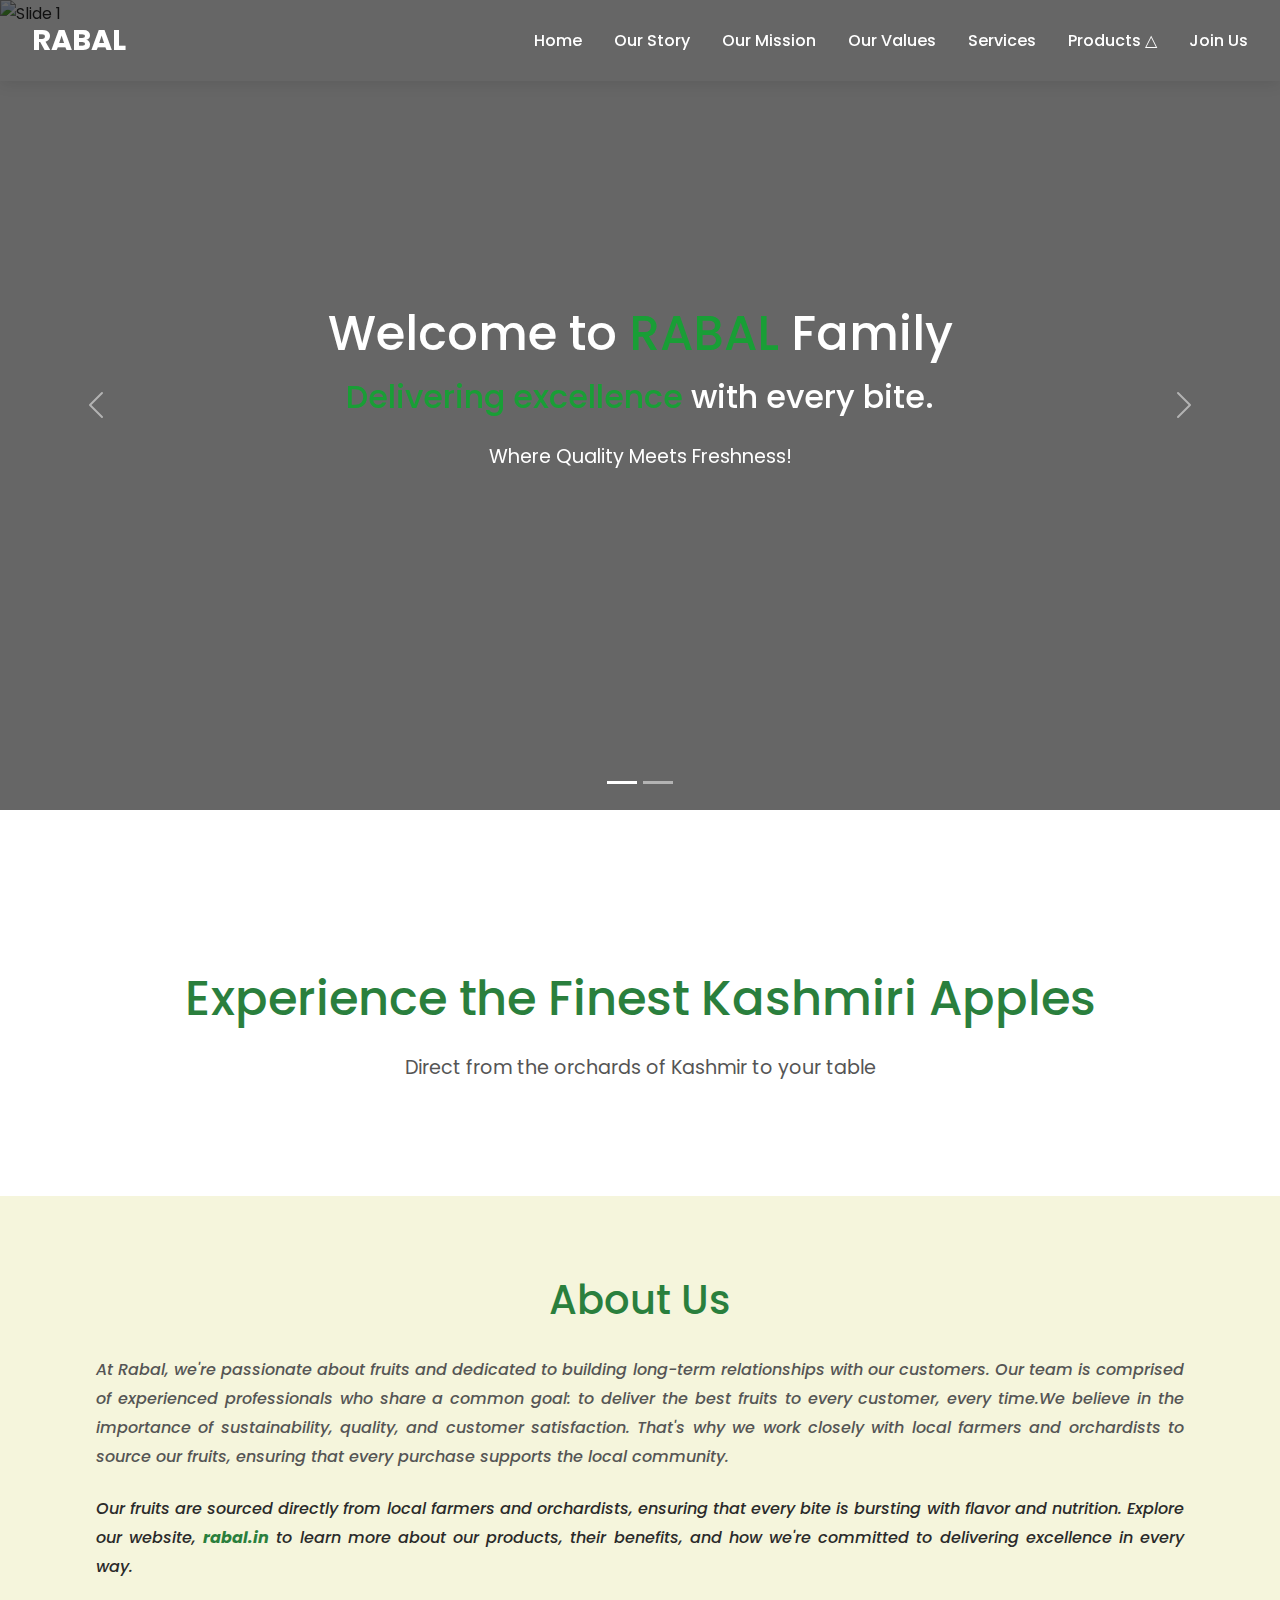
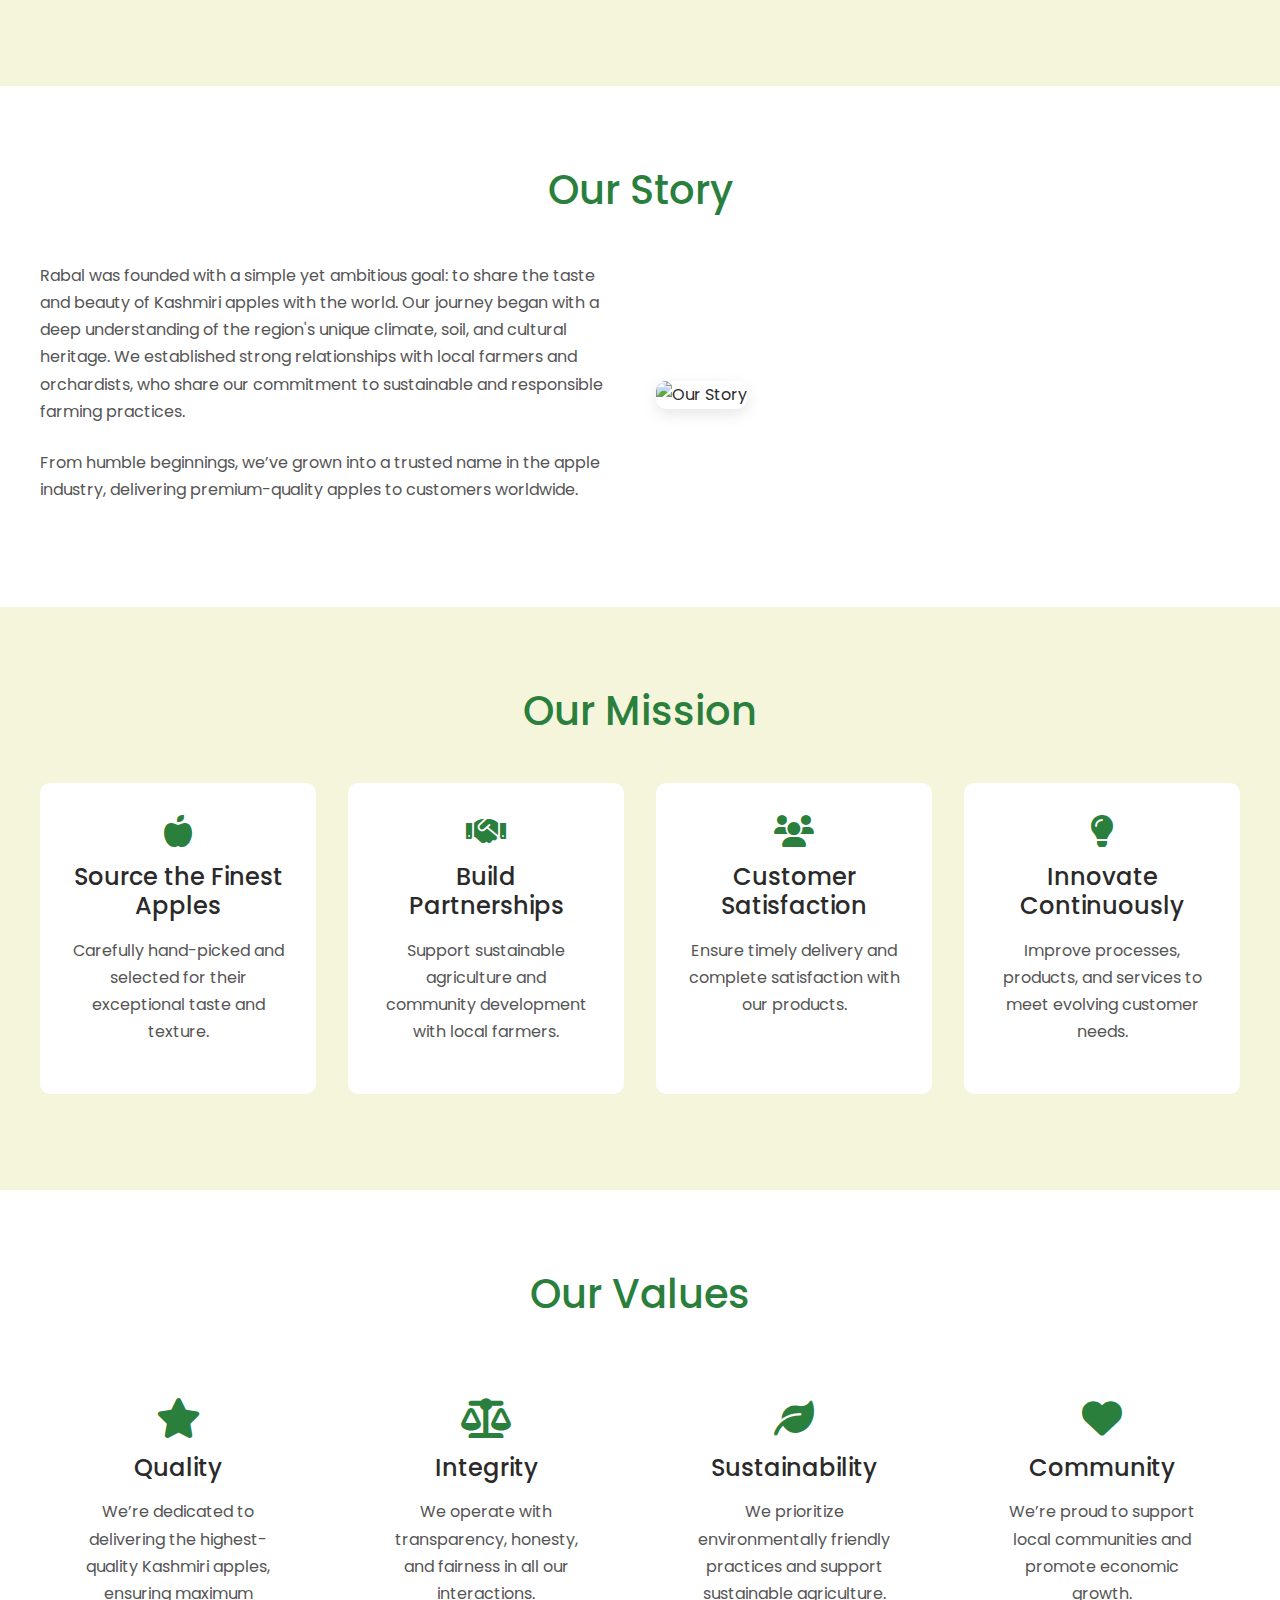
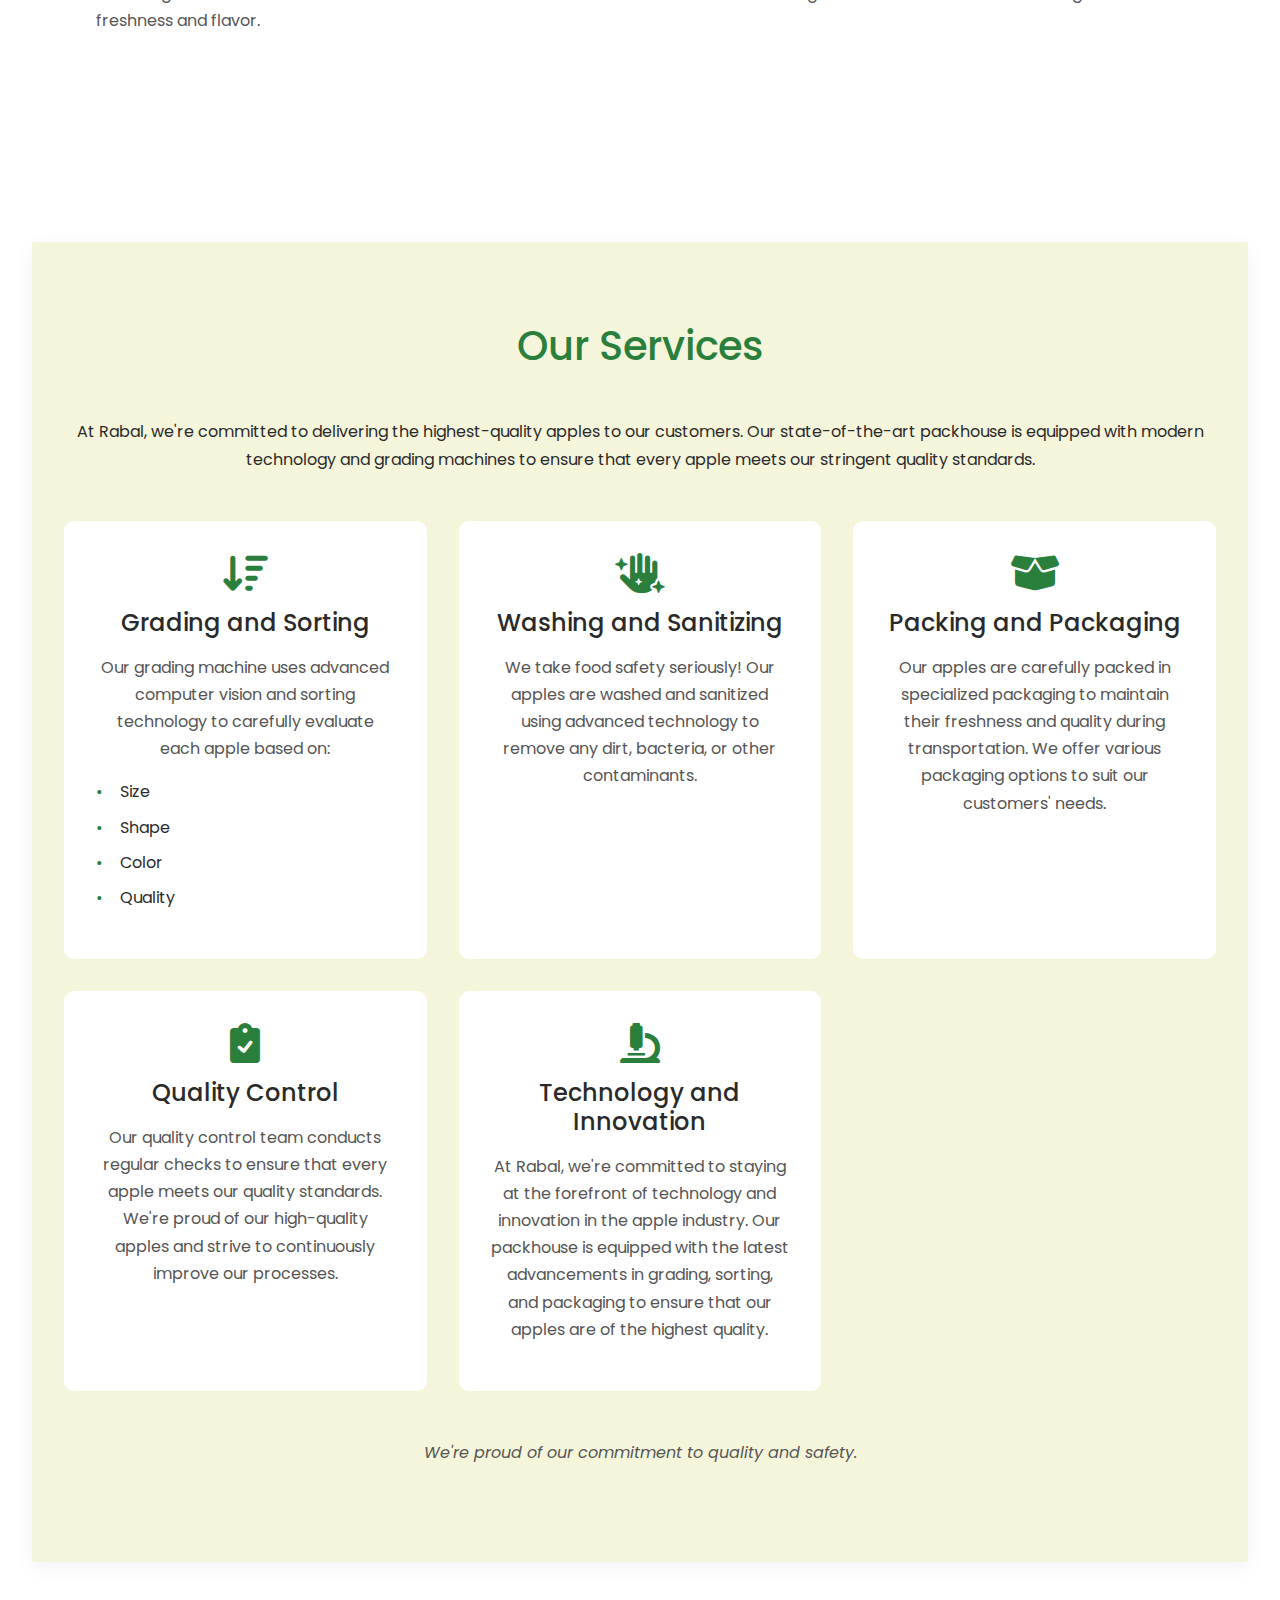
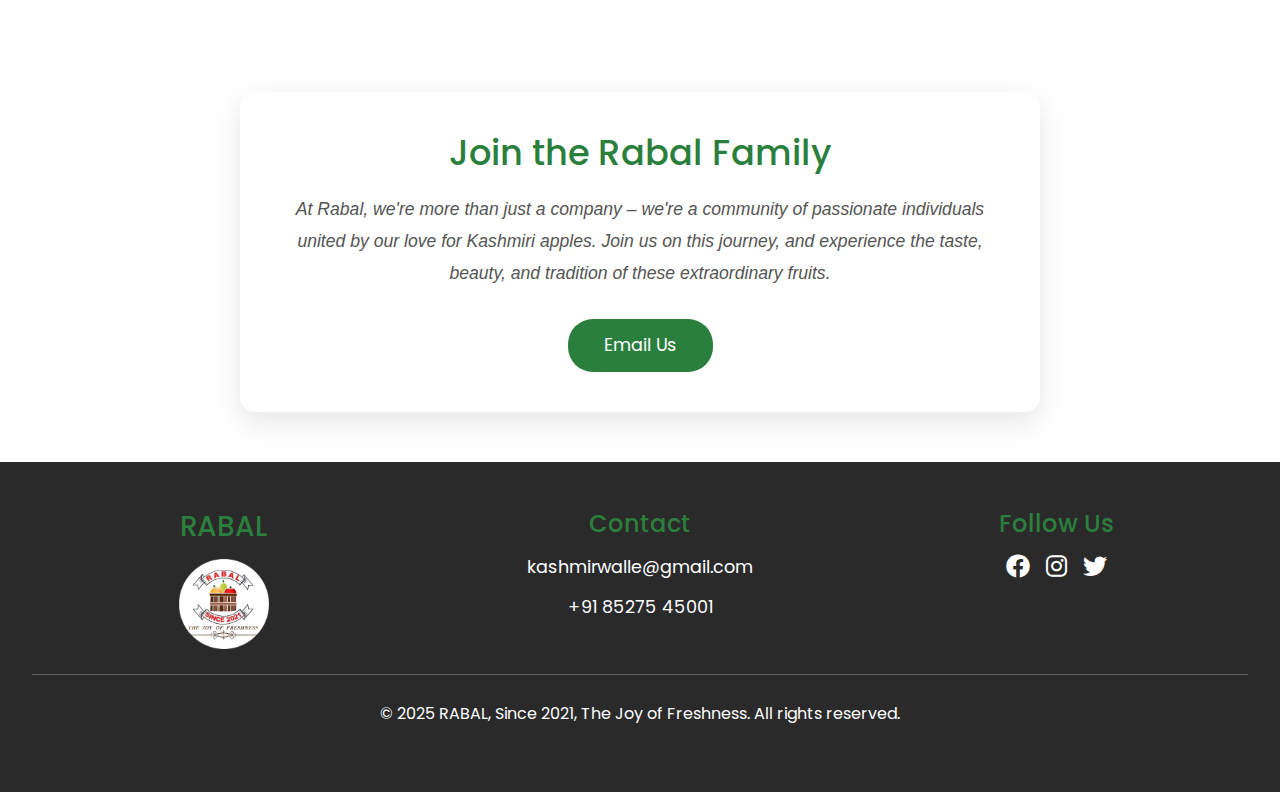
==== index.html @ 5600e0e4 "Add files via upload" ====
<!DOCTYPE html>
<html lang="en">
<head>
    <meta charset="UTF-8">
    <meta name="viewport" content="width=device-width, initial-scale=1.0">
    <title>Rabal | Premium Quality Fruits</title>
    <link href="https://fonts.googleapis.com/css2?family=Poppins:wght@300;400;500;600;700&display=swap" rel="stylesheet">
    <link rel="stylesheet" href="https://cdnjs.cloudflare.com/ajax/libs/font-awesome/6.0.0/css/all.min.css">
    <!-- Swiper CSS -->
    <link rel="stylesheet" href="https://unpkg.com/swiper/swiper-bundle.min.css">
    <!-- Bootstrap CSS -->
    <link href="https://cdn.jsdelivr.net/npm/bootstrap@5.3.0/dist/css/bootstrap.min.css" rel="stylesheet">
    <link rel="stylesheet" href="style.css">
</head>
</head>
<body>
    <header>
        <nav>
            <div class="logo">RABAL</div>
            <div class="nav-links">
                <a href="home.html">Home</a>
                <a href="#story">Our Story</a>
                <a href="#mission">Our Mission</a>
                <a href="#values">Our Values</a>
                <a href="#services">Services</a>
                <div class="dropdown">
                    <a href="home.html#products" class="products-link">Products <span class="arrow">△</span></a>
                    <div class="dropdown-content">
                        <a href="home.html#gala">Gala Apple</a>
                        <a href="home.html#kulu">Kulu Apple</a>
                        <a href="home.html#smith">Granny Smith Apple</a>
                        <a href="home.html#cherry">Cherry</a>
                    </div>
                </div>
                <a href="#join-us">Join Us</a>
            </div>
            <div class="mobile-menu">
                <i class="fas fa-bars"></i>
                <!-- Mobile Menu Links -->
                <div class="mobile-nav-links">
                    <a href="home.html">Home</a>
                    <a href="#story">Our Story</a>
                    <a href="#mission">Our Mission</a>
                    <a href="#values">Our Values</a>
                    <a href="#services">Services</a>
                    <a href="home.html#products">Products</a>
                    <a href="#join-us">Join Us</a>
                </div>
            </div>
        </nav>
    </header>

    <!-- Bootstrap Carousel -->
    <div id="bannerCarousel" class="carousel slide" data-bs-ride="carousel">
        <!-- Carousel Indicators -->
        <div class="carousel-indicators">
            <button type="button" data-bs-target="#bannerCarousel" data-bs-slide-to="0" class="active" aria-current="true" aria-label="Slide 1"></button>
            <button type="button" data-bs-target="#bannerCarousel" data-bs-slide-to="1" aria-label="Slide 2"></button>
        </div>

        <!-- Carousel Slides -->
        <div class="carousel-inner">
            <!-- Slide 1 -->
            <div class="carousel-item active">
                <img src="slide1.jpg" class="d-block w-100" alt="Slide 1">
                <div class="carousel-caption d-flex flex-column justify-content-center align-items-center h-100">
                    <h2>Welcome to <span class="highlight">RABAL</span> Family</h2>
                    <h3><span class="highlight">Delivering excellence</span> with every bite.</h3>
                    <p>Where Quality Meets Freshness!</p>
                </div>
            </div>

            <!-- Slide 2 -->
            <div class="carousel-item">
                <img src="slide2.jpg" class="d-block w-100" alt="Slide 2">
                <div class="carousel-caption d-flex flex-column justify-content-center align-items-center h-100">
                    <h2>Premium Quality Fruits</h2>
                    <p>Delivering excellence with top-notch services.</p>
                    <div class="mt-3">
                        <a href="mailto:kashmirwalle@gmail.com" class="btn btn-success">Email Us</a>
                        <a href="https://wa.me/918527545001" class="btn btn-success whatsapp">WhatsApp Us</a>
                    </div>
                </div>
            </div>
        </div>

        <!-- Carousel Controls -->
        <button class="carousel-control-prev" type="button" data-bs-target="#bannerCarousel" data-bs-slide="prev">
            <span class="carousel-control-prev-icon" aria-hidden="true"></span>
            <span class="visually-hidden">Previous</span>
        </button>
        <button class="carousel-control-next" type="button" data-bs-target="#bannerCarousel" data-bs-slide="next">
            <span class="carousel-control-next-icon" aria-hidden="true"></span>
            <span class="visually-hidden">Next</span>
        </button>
    </div>


    <section class="hero" id="home">
        <h1>Experience the Finest Kashmiri Apples</h1>
        <p>Direct from the orchards of Kashmir to your table</p>
    </section>

    <!-- ===== About Us Section ===== -->
    <section id="about" class="about section">
        <h2 class="section-title">About Us</h2>
        <p>At Rabal, we're passionate about fruits and dedicated to building long-term relationships with our customers. Our team is comprised of experienced professionals who share a common goal: to deliver the best fruits to every customer, every time.We believe in the importance of sustainability, quality, and customer satisfaction. That's why we work closely with local farmers and orchardists to source our fruits, ensuring that every purchase supports the local community.</p>
        <p class="content">Our fruits are sourced directly from local farmers and orchardists, ensuring that every bite is bursting with flavor and nutrition. Explore our website, <a class="web-link" href="https://rabal.in">rabal.in</a> to learn more about our products, their benefits, and how we're committed to delivering excellence in every way.</p>
    </section>

    <!-- ===== Our Story Section ===== -->
    <section class="section" id="story">
        <h2 class="section-title">Our Story</h2>
        <div class="story-content">
            <div class="story-text">
                <p>Rabal was founded with a simple yet ambitious goal: to share the taste and beauty of Kashmiri apples with the world. Our journey began with a deep understanding of the region's unique climate, soil, and cultural heritage. We established strong relationships with local farmers and orchardists, who share our commitment to sustainable and responsible farming practices.</p>
                <p>From humble beginnings, we’ve grown into a trusted name in the apple industry, delivering premium-quality apples to customers worldwide.</p>
            </div>
            <div class="story-image">
                <img src="https://via.placeholder.com/500x300" alt="Our Story">
            </div>
        </div>
    </section>

    <!-- ===== Our Mission Section ===== -->
    <section class="section mission-section" id="mission">
        <h2 class="section-title">Our Mission</h2>
        <div class="mission-content">
            <ul class="mission-list">
                <li>
                    <i class="fas fa-apple-alt"></i>
                    <h3>Source the Finest Apples</h3>
                    <p>Carefully hand-picked and selected for their exceptional taste and texture.</p>
                </li>
                <li>
                    <i class="fas fa-handshake"></i>
                    <h3>Build Partnerships</h3>
                    <p>Support sustainable agriculture and community development with local farmers.</p>
                </li>
                <li>
                    <i class="fas fa-users"></i>
                    <h3>Customer Satisfaction</h3>
                    <p>Ensure timely delivery and complete satisfaction with our products.</p>
                </li>
                <li>
                    <i class="fas fa-lightbulb"></i>
                    <h3>Innovate Continuously</h3>
                    <p>Improve processes, products, and services to meet evolving customer needs.</p>
                </li>
            </ul>
        </div>
    </section>

    <!-- ===== Our Values Section ===== -->
    <section class="section values-section" id="values">
        <h2 class="section-title">Our Values</h2>
        <div class="values-grid">
            <div class="value-card">
                <i class="fas fa-star"></i>
                <h3>Quality</h3>
                <p>We’re dedicated to delivering the highest-quality Kashmiri apples, ensuring maximum freshness and flavor.</p>
            </div>
            <div class="value-card">
                <i class="fas fa-balance-scale"></i>
                <h3>Integrity</h3>
                <p>We operate with transparency, honesty, and fairness in all our interactions.</p>
            </div>
            <div class="value-card">
                <i class="fas fa-leaf"></i>
                <h3>Sustainability</h3>
                <p>We prioritize environmentally friendly practices and support sustainable agriculture.</p>
            </div>
            <div class="value-card">
                <i class="fas fa-heart"></i>
                <h3>Community</h3>
                <p>We’re proud to support local communities and promote economic growth.</p>
            </div>
        </div>
    </section>


    <section class="section" id="services">
        <div class="services-content">
            <div class="service-intro">
                <h2 class="section-title">Our Services</h2>
                <p>At Rabal, we're committed to delivering the highest-quality apples to our customers. Our state-of-the-art packhouse is equipped with modern technology and grading machines to ensure that every apple meets our stringent quality standards.</p>
            </div>

            <div class="service-grid">
                <div class="service-card">
                    <i class="fas fa-sort-amount-down"></i>
                    <h4>Grading and Sorting</h4>
                    <p>Our grading machine uses advanced computer vision and sorting technology to carefully evaluate each apple based on:</p>
                    <ul>
                        <li>Size</li>
                        <li>Shape</li>
                        <li>Color</li>
                        <li>Quality</li>
                    </ul>
                </div>

                <div class="service-card">
                    <i class="fas fa-hand-sparkles"></i>
                    <h4>Washing and Sanitizing</h4>
                    <p>We take food safety seriously! Our apples are washed and sanitized using advanced technology to remove any dirt, bacteria, or other contaminants.</p>
                </div>

                <div class="service-card">
                    <i class="fas fa-box-open"></i>
                    <h4>Packing and Packaging</h4>
                    <p>Our apples are carefully packed in specialized packaging to maintain their freshness and quality during transportation. We offer various packaging options to suit our customers' needs.</p>
                </div>

                <div class="service-card">
                    <i class="fas fa-clipboard-check"></i>
                    <h4>Quality Control</h4>
                    <p>Our quality control team conducts regular checks to ensure that every apple meets our quality standards. We're proud of our high-quality apples and strive to continuously improve our processes.</p>
                </div>

                <div class="service-card">
                    <i class="fas fa-microscope"></i>
                    <h4>Technology and Innovation</h4>
                    <p>At Rabal, we're committed to staying at the forefront of technology and innovation in the apple industry. Our packhouse is equipped with the latest advancements in grading, sorting, and packaging to ensure that our apples are of the highest quality.</p>
                </div>
            </div>

            <div class="service-outro">
                <p>We're proud of our commitment to quality and safety.</p>
            </div>
        </div>
    </section>


        <!-- ===== Join Us Section ===== -->
    <section id="join-us" class="join-us section">
        <div class="join-card">
            <h2 class="section-title">Join the Rabal Family</h2>
            <p>At Rabal, we're more than just a company – we're a community of passionate individuals united by our love for Kashmiri apples. Join us on this journey, and experience the taste, beauty, and tradition of these extraordinary fruits.</p>
            <div class="btn-container">
                <a href="mailto:kashmirwalle@gmail.com" class="btn">Email Us</a>
            </div>
        </div>
    </section>

    <footer>
        <div class="footer-content">
            <div>
                <h3>RABAL</h3>
                <img src="LOGO.png" alt="Company Logo" class="footer-logo">
            </div>
            <div>
                <h4>Contact</h4>
                <div class="contact-links">    
                    <a href="mailto:kashmirwalle@gmail.com" class="btn">kashmirwalle@gmail.com</a><br>
                    <a href="https://wa.me/918527545001" class="btn whatsapp">+91 85275 45001</a>
                </div>
            </div>
            <div>
                <h4>Follow Us</h4>
                <div class="social-links">
                    <a href="#"><i class="fab fa-facebook"></i></a>
                    <a href="#"><i class="fab fa-instagram"></i></a>
                    <a href="#"><i class="fab fa-twitter"></i></a>
                </div>
            </div>
        </div>
        <hr>
        <p>© 2025 RABAL, Since 2021, The Joy of Freshness. All rights reserved.</p>
    </footer>

    <!-- Bootstrap JS -->
    <script src="https://cdn.jsdelivr.net/npm/bootstrap@5.3.0/dist/js/bootstrap.bundle.min.js"></script>
    <script src="https://unpkg.com/swiper/swiper-bundle.min.js"></script>
    <script src="script.js"></script>
</body>
</html>
---- style.css ----
/* ===== Base Styles ===== */
:root {
    --primary-color: #2A7F3D; /* Apple green */
    --secondary-color: #F5F5DC; /* Beige background */
    --text-dark: #2A2A2A;
    --text-light: #555555;
}

* {
    margin: 0;
    padding: 0;
    box-sizing: border-box;
}

body {
    font-family: 'Poppins', sans-serif;
    line-height: 1.7;
    color: var(--text-dark);
    overflow-x: hidden;
}

h1, h2, h3, h4, h5, h6 {
    color: var(--primary-color);
}

a {
    text-decoration: none;
    color: inherit;
}

img {
    max-width: 100%;
    height: auto;
}

/* ===== Header & Navigation ===== */
header {
    background: transparent; /* Initial transparent background */
    padding: 1rem 2rem;
    box-shadow: 0 2px 15px rgba(0, 0, 0, 0.1);
    position: fixed; /* Fix the header at the top */
    top: 0;
    left: 0;
    width: 100%;
    z-index: 1000; /* Ensure it's above other content */
    transition: background 0.3s, color 0.3s; /* Smooth transition */
}


nav {
    max-width: 1400px;
    margin: 0 auto;
    display: flex;
    justify-content: space-between;
    align-items: center;
    z-index: 10000;
}

.logo {
    font-size: 1.8rem;
    font-weight: 700;
    color: #ffffff; /* Initial white text color */
    transition: color 0.3s;
}

.nav-links {
    display: flex;
    gap: 2rem;
}

.nav-links a {
    color: #ffffff; /* Initial white text color */
    text-decoration: none;
    font-weight: 500;
    transition: color 0.3s;
}

/* .nav-links a:hover {
    color: var(--primary-color);
} */

/* ===== Mobile Menu ===== */
.mobile-menu {
    display: none; /* Hidden by default */
    cursor: pointer;
    font-size: 1.1rem;
    color: #ffffff;
    position: relative;
}

.mobile-nav-links {
    display: none; /* Hidden by default */
    flex-direction: column;
    position: absolute;
    top: 100%; /* Position below the mobile menu icon */
    right: 0;
    background: rgba(255, 255, 255, 0.8);
    width: 250px; /* Adjust width as needed */
    box-shadow: 0 2px 10px rgba(0, 0, 0, 0.1);
    padding: 1rem;
    z-index: 1000;
}

.mobile-nav-links a {
    color: var(--primary-color); /* Primary color for mobile links */
    text-decoration: none;
    font-weight: 500;
    padding: 0.5rem 0;
    transition: color 0.3s;
}

.mobile-nav-links a:hover {
    color: var(--text-dark); /* Darker color on hover */
}

/* Show mobile menu links when active */
.mobile-menu.active .mobile-nav-links {
    display: flex;
}

/* Responsive Design */
@media (max-width: 1000px) {
    .nav-links {
        display: none; /* Hide desktop nav links on mobile */
    }

    .mobile-menu {
        display: block; /* Show mobile menu icon */
    }
}

/* Dropdown Container */
.dropdown {
    position: relative;
    display: inline-block;
}

/* Dropdown Content (Hidden by Default) */
.dropdown-content {
    display: none;
    position: absolute;
    background-color: rgba(255, 255, 255, 0.5); /* Light background for dropdown */
    min-width: 160px;
    box-shadow: 0px 8px 16px 0px rgba(0,0,0,0.2);
    z-index: 1;
}

/* Links inside the dropdown */
.dropdown-content a {
    padding: 12px 16px;
    text-decoration: none;
    display: block;
    transition: background-color 0.3s, color 0.3s; /* Smooth transition */
}

.dropdown-content a:hover {
    background-color: #c1c1c1; /* Light background on hover */
}

/* Show the dropdown menu on hover */
.dropdown:hover .dropdown-content {
    display: block;
}

/* Arrow rotation */
.dropdown:hover .arrow {
    transform: rotate(180deg);
}

.arrow {
    display: inline-block;
    transition: transform 0.3s ease;
}

/* ===== Hero Section ===== */
.hero {
    padding: 10rem 2rem 5rem;
    background: linear-gradient(rgba(255,255,255,0.9), rgba(255,255,255,0.9)),
                url('https://images.unsplash.com/photo-1582281298055-e25b384ef95f') center/cover;
    text-align: center;
}

.hero h1 {
    font-size: 3rem;
    margin-bottom: 1.5rem;
    color: var(--primary-color);
}

.hero p {
    color: var(--text-light);
    max-width: 800px;
    margin: 0 auto 2rem;
    font-size: 1.2rem;
}

/* ===== Banner Slider ===== */
/* Custom Styles for Carousel */
#bannerCarousel {
    width: 100%;
    height: 90vh; /* Full viewport height */
    position: relative;
}

.carousel-item {
    height: 90vh; /* Full viewport height */
    background-size: cover;
    background-position: center;
}

.carousel-item img {
    width: 100%;
    height: 100%;
    object-fit: cover;
}

.carousel-caption {
    position: absolute;
    top: 0;
    left: 0;
    right: 0;
    bottom: 0;
    background: rgba(0, 0, 0, 0.6); /* Dark overlay */
    color: #ffffff;
    text-align: center;
    padding: 2rem;
}

.carousel-caption h2 {
    font-size: 3rem;
    margin-bottom: 1rem;
    color: #ffffff;
}

.carousel-caption h3 {
    font-size: 2rem;
    margin-bottom: 1.5rem;
    color: #ffffff;
}

.carousel-caption p {
    font-size: 1.2rem;
    margin-bottom: 2rem;
}

.carousel-caption .highlight {
    color: #199e36; /* Highlight color */
}

/* Button Styling */
.carousel-caption .btn {
    background: 00811c;
    color: #ffffff;
    padding: 1rem 2rem;
    border-radius: 5px;
    font-size: 1rem;
    font-weight: 600;
    text-decoration: none;
    transition: background 0.3s, color 0.3s;
    margin: 0 0.5rem;
}

.carousel-caption .btn:focus {
    box-shadow: 0 0 0 2px rgba(255, 255, 255, 0.5); /* White glow */
}

.carousel-caption .btn:hover {
    background: #ffffff;
    color: #00811c;
}

.carousel-caption .btn.whatsapp {
    background: #00811c; /* WhatsApp green */
    color: #ffffff;
}

.carousel-caption .btn.whatsapp:hover {
    color: #2A7F3D;
    background: #ffffff; /* Darker WhatsApp green */
}
/* Responsive Design */
@media (max-width: 768px) {
    .carousel-caption h2 {
        font-size: 2rem; /* Smaller font size for headings */
    }

    .carousel-caption h3 {
        font-size: 1.5rem; /* Smaller font size for subheadings */
    }

    .carousel-caption p {
        font-size: 1rem; /* Smaller font size for paragraphs */
    }

    .carousel-caption .btn {
        padding: 0.8rem 1.5rem; /* Smaller buttons */
        font-size: 0.9rem;
    }
}

@media (max-width: 480px) {
    .carousel-caption h2 {
        font-size: 1.5rem; /* Even smaller font size for headings */
    }

    .carousel-caption h3 {
        font-size: 1.2rem; /* Even smaller font size for subheadings */
    }

    .carousel-caption p {
        font-size: 0.9rem; /* Even smaller font size for paragraphs */
    }

    .carousel-caption .btn {
        padding: 0.6rem 1.2rem; /* Even smaller buttons */
        font-size: 0.8rem;
    }
}
/* ===== Section Common Styles ===== */
.section {
    padding: 5rem 2rem;
    max-width: 1400px;
    margin: 0 auto;
}

.section-title {
    text-align: center;
    margin-bottom: 3rem;
    font-size: 2.5rem;
    color: var(--primary-color);
}

/* ===== About Us Section ===== */
.about {
    padding: 5rem 2rem;
    background: var(--secondary-color); /* Use the site's secondary color */
    text-align: justify;
}

.about .section-title {
    font-size: 2.5rem;
    color: var(--primary-color); /* Use the site's primary color */
    margin-bottom: 2rem;
}

.about p {
    font-style: italic;
    margin-inline: 4rem;
    margin-block: 1.5rem;
    font-weight: 500;
    color: var(--text-light); /* Use the site's light text color */
    line-height: 1.8;
}

.about .content {
    color: var(--text-dark); /* Use the site's dark text color */
}

.about .web-link {
    color: var(--primary-color); /* Use the site's primary color */
    text-decoration: none;
    font-weight: 700;
    transition: color 0.3s;
}

.about .web-link:hover {
    color: #1F6B2F; /* Darker shade of primary color */
}

/* Responsive Design */
@media (max-width: 768px) {
    .about {
        padding: 2rem 1rem;
    }

    .about .section-title {
        font-size: 2rem;
    }

    .about p {
        font-size: 0.9rem;
    }
}

/* ===== Our Story Section ===== */
.story-content {
    display: flex;
    flex-wrap: wrap;
    gap: 2rem;
    align-items: center;
    max-width: 1200px;
    margin: 0 auto;
}

.story-text {
    flex: 1;
    min-width: 300px;
}

.story-text p {
    margin-bottom: 1.5rem;
    color: var(--text-light);
}

.story-image {
    flex: 1;
    min-width: 300px;
}

.story-image img {
    width: 100%;
    border-radius: 10px;
    box-shadow: 0 5px 15px rgba(0,0,0,0.1);
}

/* ===== Our Mission Section ===== */
.mission-section {
    background: var(--secondary-color);
    padding: 5rem 2rem;
}

.mission-content {
    max-width: 1200px;
    margin: 0 auto;
}

.mission-list {
    list-style: none;
    padding: 0;
    display: grid;
    grid-template-columns: repeat(auto-fit, minmax(250px, 1fr));
    gap: 2rem;
}

.mission-list li {
    background: #ffffff;
    padding: 2rem;
    border-radius: 10px;
    text-align: center;
    transition: transform 0.3s, box-shadow 0.3s;
}

.mission-list li:hover {
    transform: translateY(-5px);
    box-shadow: 0 5px 15px rgba(0,0,0,0.1);
}

.mission-list i {
    font-size: 2rem;
    color: var(--primary-color);
    margin-bottom: 1rem;
}

.mission-list h3 {
    font-size: 1.5rem;
    margin-bottom: 1rem;
    color: var(--text-dark);
}

.mission-list p {
    color: var(--text-light);
}

/* ===== Our Values Section ===== */
.values-section {
    padding: 5rem 2rem;
}

.values-grid {
    display: grid;
    grid-template-columns: repeat(auto-fit, minmax(250px, 1fr));
    gap: 2rem;
    max-width: 1200px;
    margin: 0 auto;
}

.value-card {
    background: #ffffff;
    padding: 2rem;
    border-radius: 10px;
    text-align: center;
    transition: transform 0.3s, box-shadow 0.3s;
}

.value-card:hover {
    transform: translateY(-5px);
    box-shadow: 0 5px 15px rgba(0,0,0,0.1);
}

.value-card i {
    font-size: 2.5rem;
    color: var(--primary-color);
    margin-bottom: 1rem;
}

.value-card h3 {
    font-size: 1.5rem;
    margin-bottom: 1rem;
    color: var(--text-dark);
}

.value-card p {
    color: var(--text-light);
}

/* ===== Services Section ===== */
.services-content {
    background: var(--secondary-color);
    padding: 5rem 2rem;
    box-shadow: 0 5px 20px rgba(0,0,0,0.05);
}

.service-intro {
    text-align: center;
    margin-bottom: 3rem;
}

.service-intro h3 {
    font-size: 2rem;
    color: var(--primary-color);
    margin-bottom: 1rem;
}

.service-grid {
    display: grid;
    grid-template-columns: repeat(auto-fit, minmax(300px, 1fr));
    gap: 2rem;
    margin-top: 2rem;
}

.service-card {
    background: #FFFFFF;
    padding: 2rem;
    border-radius: 10px;
    text-align: center;
    transition: transform 0.3s, box-shadow 0.3s;
}

.service-card:hover {
    transform: translateY(-5px);
    box-shadow: 0 5px 15px rgba(0,0,0,0.1);
}

.service-card i {
    font-size: 2.5rem;
    color: var(--primary-color);
    margin-bottom: 1rem;
}

.service-card h4 {
    font-size: 1.5rem;
    margin-bottom: 1rem;
    color: var(--text-dark);
}

.service-card p {
    color: var(--text-light);
    margin-bottom: 1rem;
}

.service-card ul {
    list-style: none;
    padding-left: 0;
    text-align: left;
}

.service-card ul li {
    margin-bottom: 0.5rem;
    padding-left: 1.5rem;
    position: relative;
}

.service-card ul li::before {
    content: "•";
    color: var(--primary-color);
    position: absolute;
    left: 0;
}

.service-outro {
    text-align: center;
    margin-top: 3rem;
    font-style: italic;
    color: var(--text-light);
}

/* ===== Products Section ===== */
.products-grid {
    display: grid;
    grid-template-columns: repeat(auto-fit, minmax(300px, 1fr));
    gap: 2rem;
    margin-top: 2rem;
}

.product-card {
    background: #FFFFFF;
    border-radius: 10px;
    overflow: hidden;
    box-shadow: 0 5px 15px rgba(0,0,0,0.1);
}

.product-image {
    height: 250px;
    background-size: cover;
    background-position: center;
}

.product-info {
    padding: 1.5rem;
}

.product-info h3 {
    font-size: 1.5rem;
    margin-bottom: 1rem;
    color: var(--primary-color);
}

.product-info p {
    color: var(--text-light);
}

/* Join Us Section */
.join-us {
    padding: 50px 20px;
    display: flex;
    justify-content: center;
    
}

.join-card {
    background: rgb(255, 255, 255);
    padding: 40px;
    border-radius: 15px;
    box-shadow: 0 10px 30px rgba(0,0,0,0.1);
    max-width: 800px;
    width: 90%;
    text-align: center;
    transition: transform 0.3s ease;
}

.join-card:hover {
    transform: translateY(-5px);
}

.join-card h2 {
    color: var(--primary-color);
    font-size: 2.2rem;
    margin-bottom: 20px;
}

.join-card p {
    font-family: 'Lato', sans-serif;
    font-style: italic;
    font-size: 1.1rem;
    line-height: 1.8;
    color: #555;
    margin-bottom: 30px;
}

.btn-container {
    display: flex;
    justify-content: center;
}

.join-card .btn {
    padding: 12px 35px;
    font-size: 1.1rem;
    border-radius: 25px;
    background: var(--primary-color);
    color: white;
    text-decoration: none;
    display: inline-block; /* Ensure button is visible */
    z-index: 1000000;
}

.join-card .btn:hover {
    transform: scale(1.05);
}

@media (max-width: 768px) {
    .join-card {
        padding: 25px;
        width: 95%;
    }
    
    .join-card h2 {
        font-size: 1.8rem;
    }
    
    .join-card p {
        font-size: 1rem;
    }
    
    .join-card .btn {
        width: 100%;
        padding: 12px 20px;
    }
}

/* Services Section */


footer {
    background: var(--text-dark);
    color: #FFFFFF;
    padding: 3rem 2rem;
    text-align: center;
}

.footer-content {
    max-width: 1400px;
    margin: 0 auto;
    display: grid;
    grid-template-columns: repeat(auto-fit, minmax(250px, 1fr));
    gap: 2rem;
}

.footer-content h3 {
    margin-bottom: 1rem;
}

.footer-content .footer-logo {
    width: 90px !important; /* Force the width */
    height: auto !important; /* Maintain aspect ratio */
}

.contact-links {
    justify-content: center;
}

.contact-links a {
    color: #FFFFFF;
    font-size: 1.1rem;
    transition: color 0.3s;
}

.contact-links a:hover {
    color: var(--primary-color);
}
.social-links {
    display: flex;
    gap: 1rem;
    justify-content: center;
}

.social-links a {
    color: #FFFFFF;
    font-size: 1.5rem;
    transition: color 0.3s;
}

.social-links a:hover {
    color: var(--primary-color);
}

footer hr{
    margin-block: 25px;
}

/* ===== Responsive Design ===== */
@media (max-width: 768px) {
    .nav-links {
        display: none;
        flex-direction: column;
        position: absolute;
        top: 70px;
        right: 0;
        background: #ffffff;
        width: 100%;
        box-shadow: 0 2px 10px rgba(0,0,0,0.1);
        padding: 1rem;
        z-index: 1000;
    }

    .nav-links.active {
        display: flex;
    }

    .nav-links a {
        margin: 0.5rem 0;
        padding: 0.5rem;
        text-align: center;
    }

    .mobile-menu {
        display: block;
    }

    .hero h1 {
        font-size: 2rem;
    }

    .section-title {
        font-size: 2rem;
    }

    .story-content {
        flex-direction: column;
    }

    .story-text, .story-image {
        min-width: 100%;
    }
}
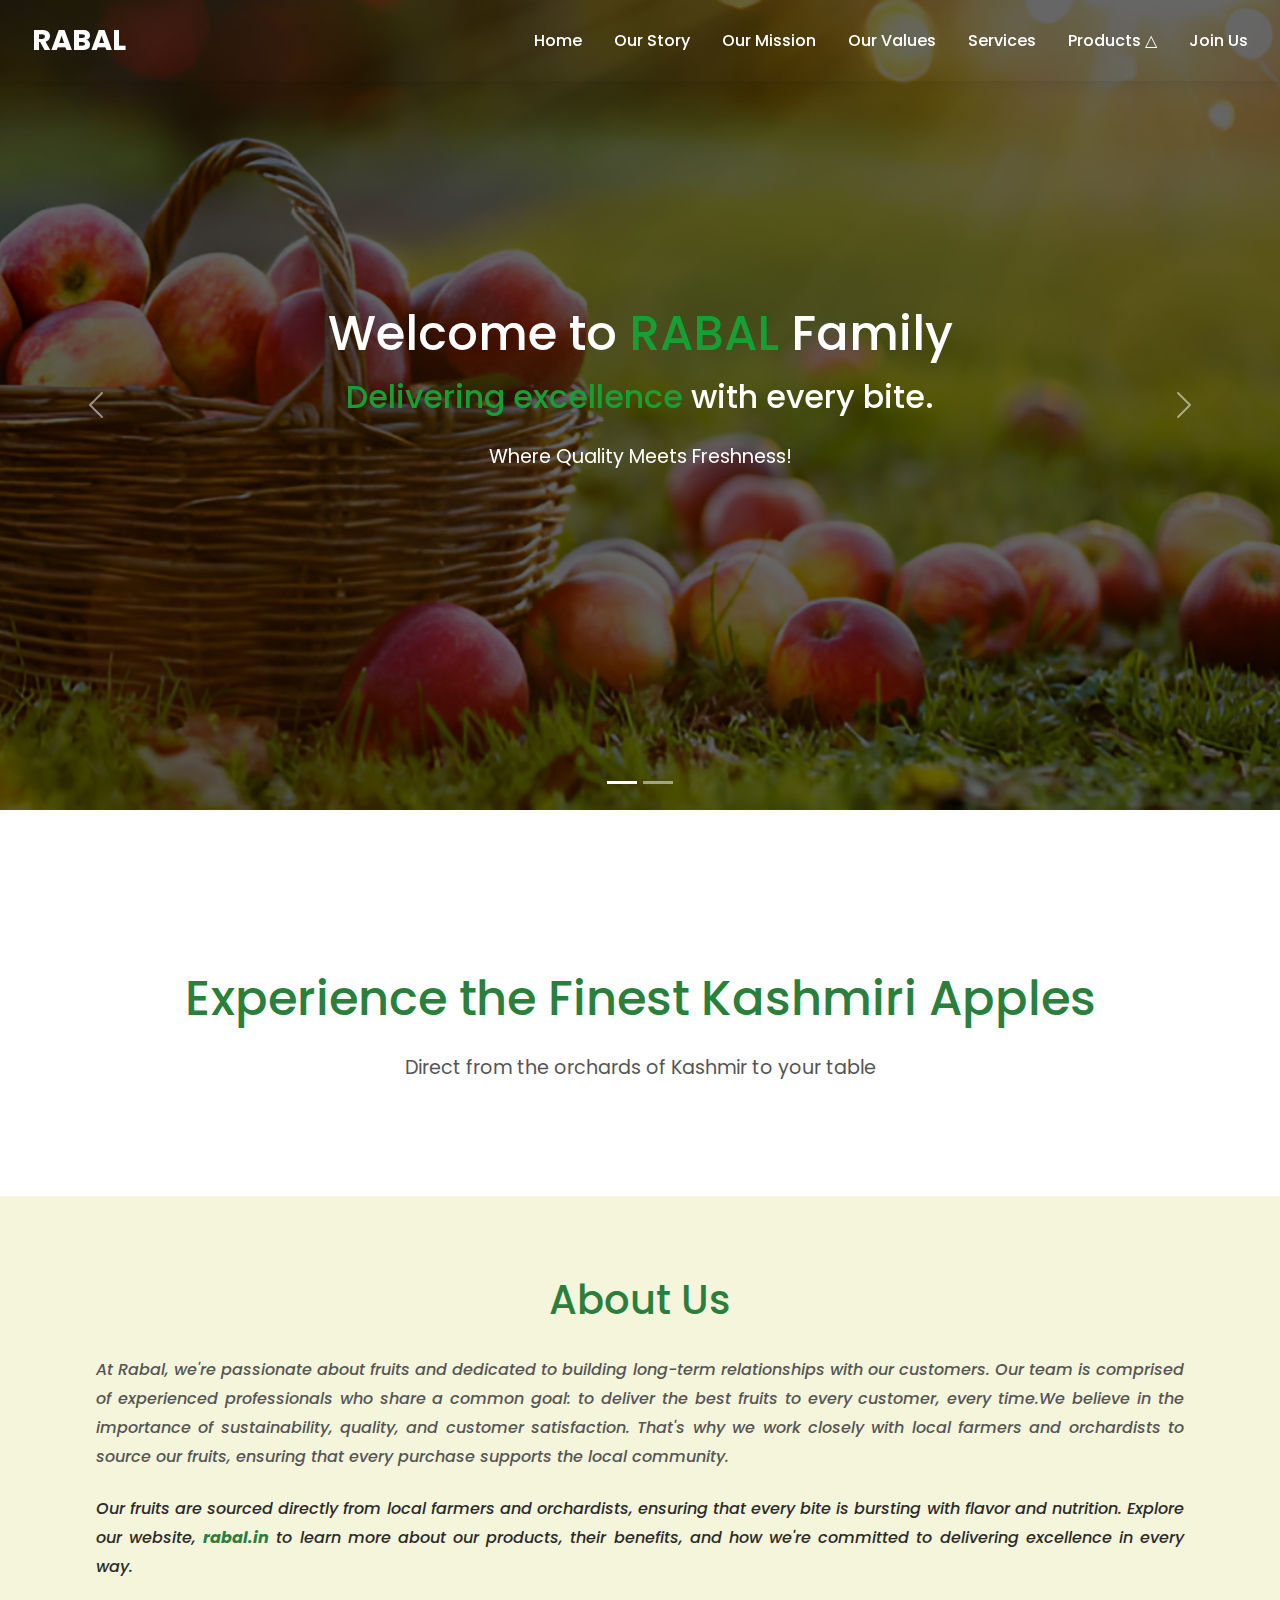
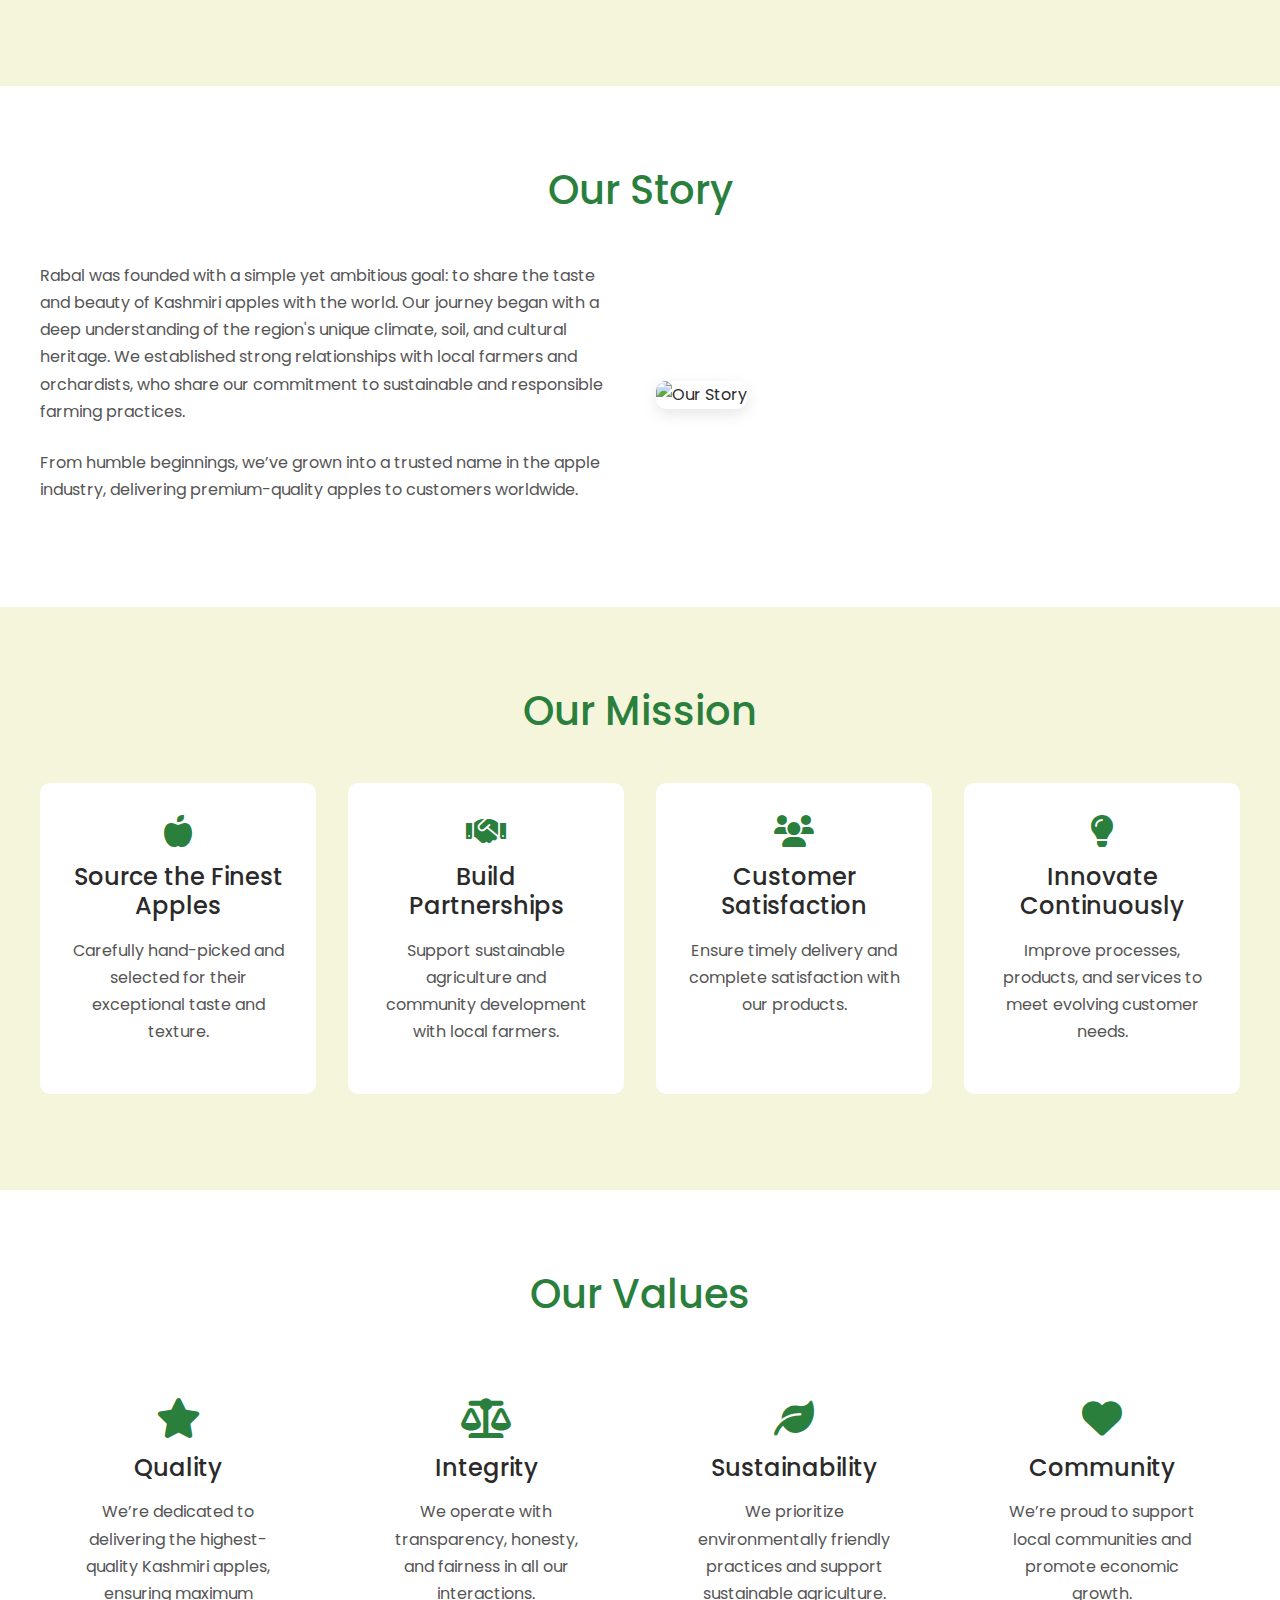
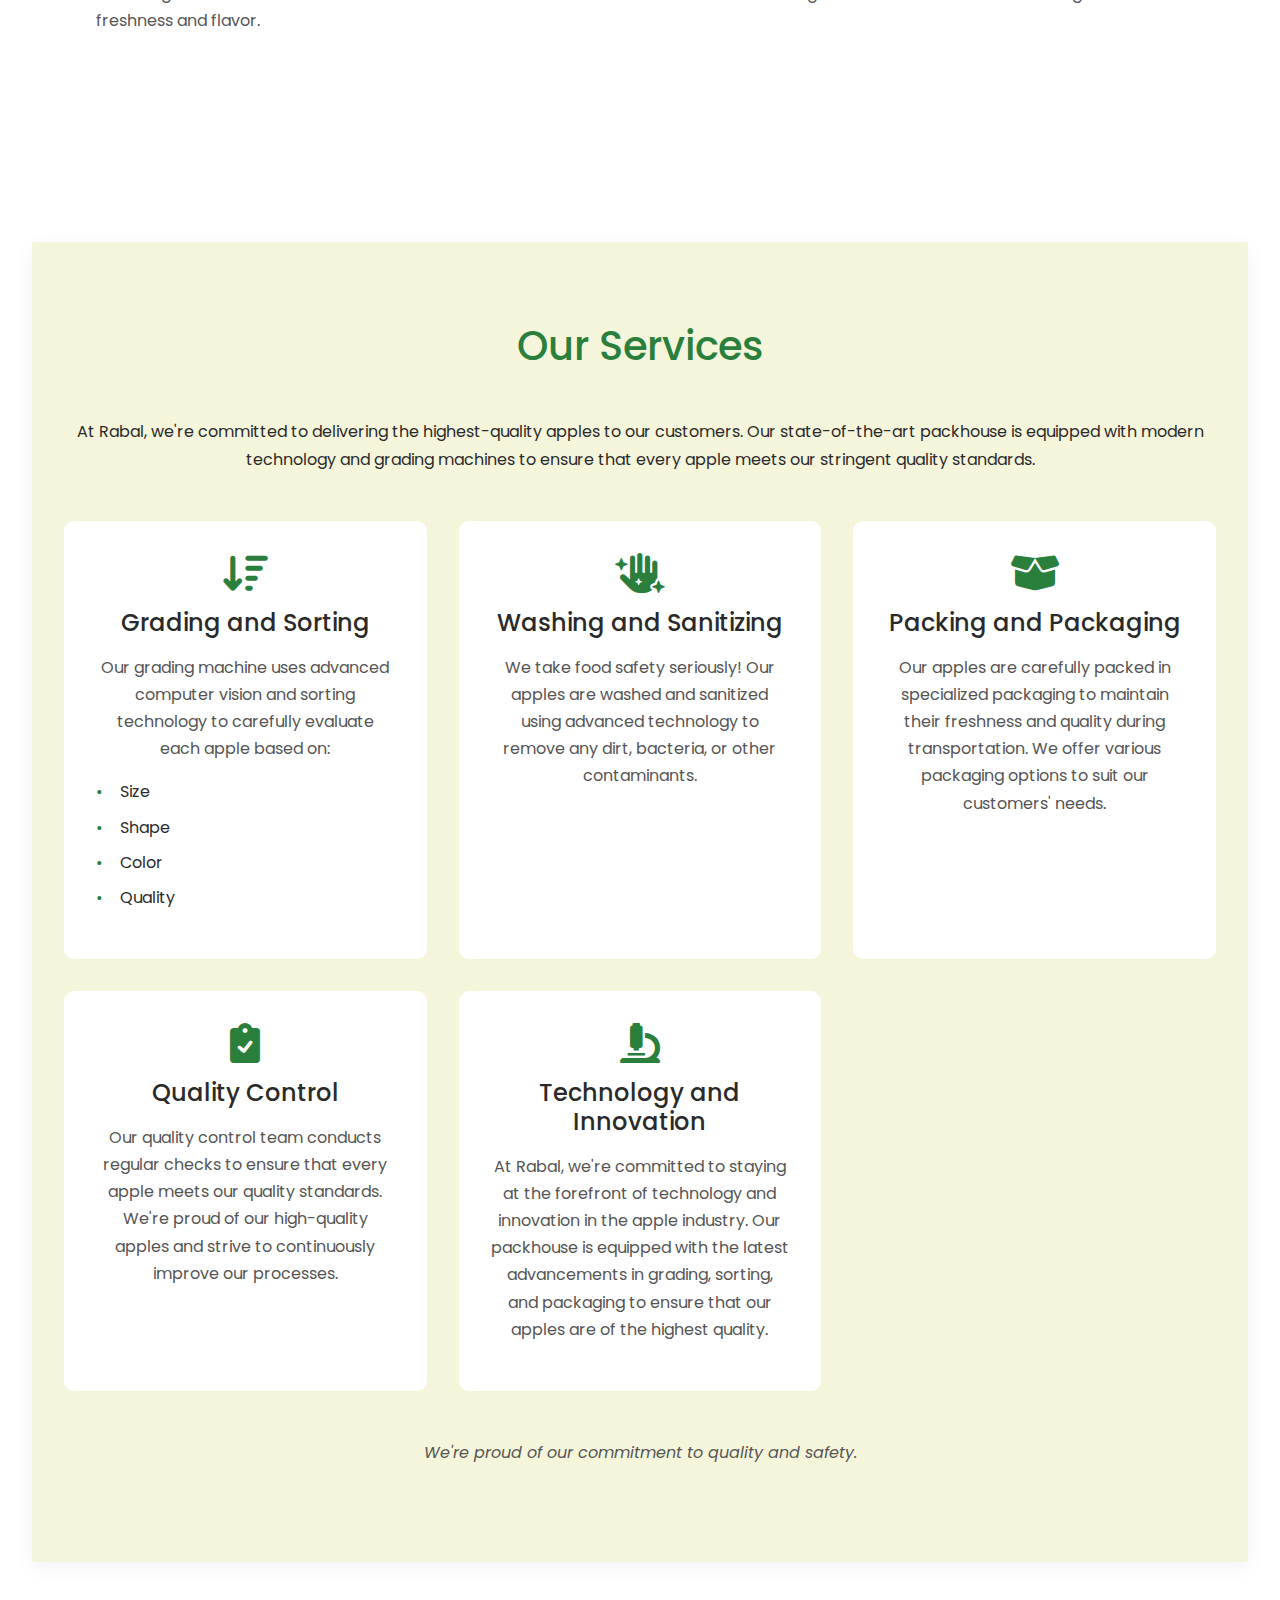
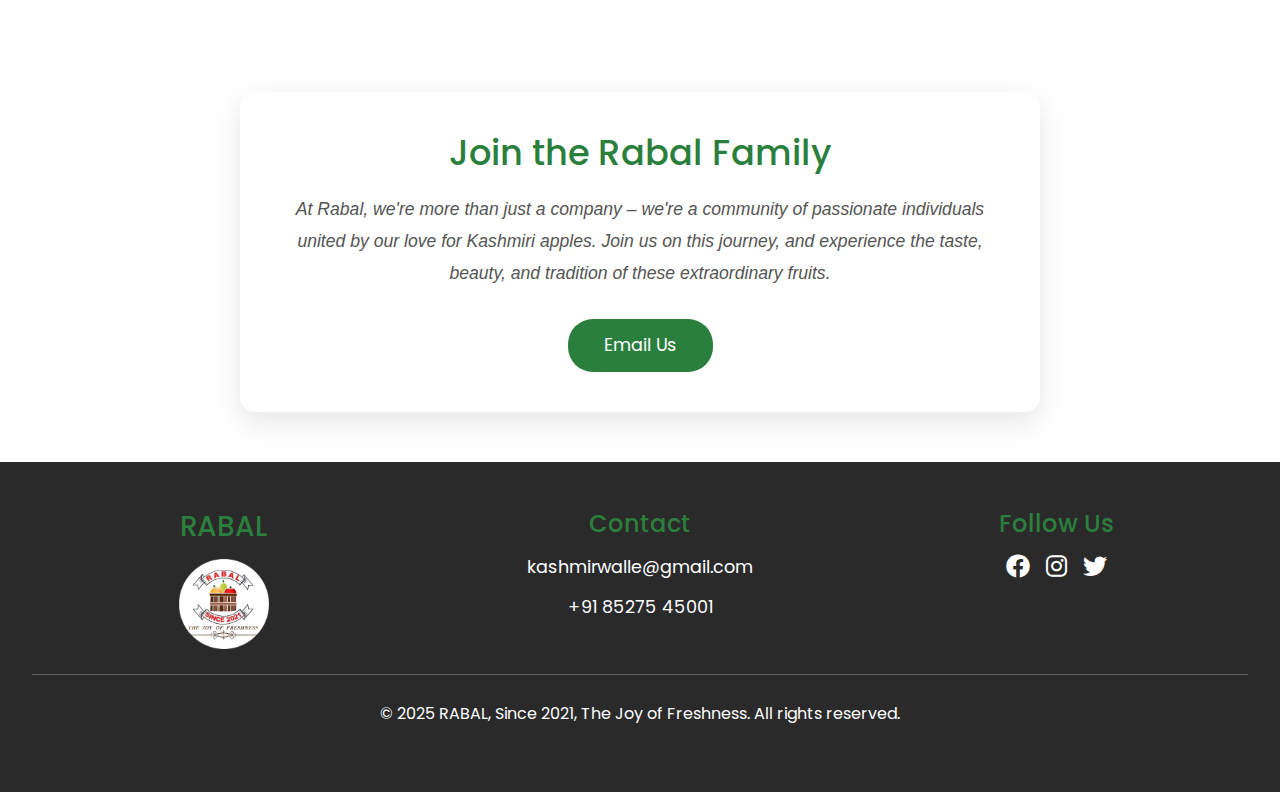
==== commit 11b22b36: "Update index.html" ====
--- a/index.html
+++ b/index.html
@@ -102,7 +102,7 @@
     </section>
 
     <!-- ===== About Us Section ===== -->
-    <section id="about" class="about section">
+    <section id="about" class="about">
         <h2 class="section-title">About Us</h2>
         <p>At Rabal, we're passionate about fruits and dedicated to building long-term relationships with our customers. Our team is comprised of experienced professionals who share a common goal: to deliver the best fruits to every customer, every time.We believe in the importance of sustainability, quality, and customer satisfaction. That's why we work closely with local farmers and orchardists to source our fruits, ensuring that every purchase supports the local community.</p>
         <p class="content">Our fruits are sourced directly from local farmers and orchardists, ensuring that every bite is bursting with flavor and nutrition. Explore our website, <a class="web-link" href="https://rabal.in">rabal.in</a> to learn more about our products, their benefits, and how we're committed to delivering excellence in every way.</p>
@@ -273,4 +273,4 @@
     <script src="https://unpkg.com/swiper/swiper-bundle.min.js"></script>
     <script src="script.js"></script>
 </body>
-</html>+</html>
